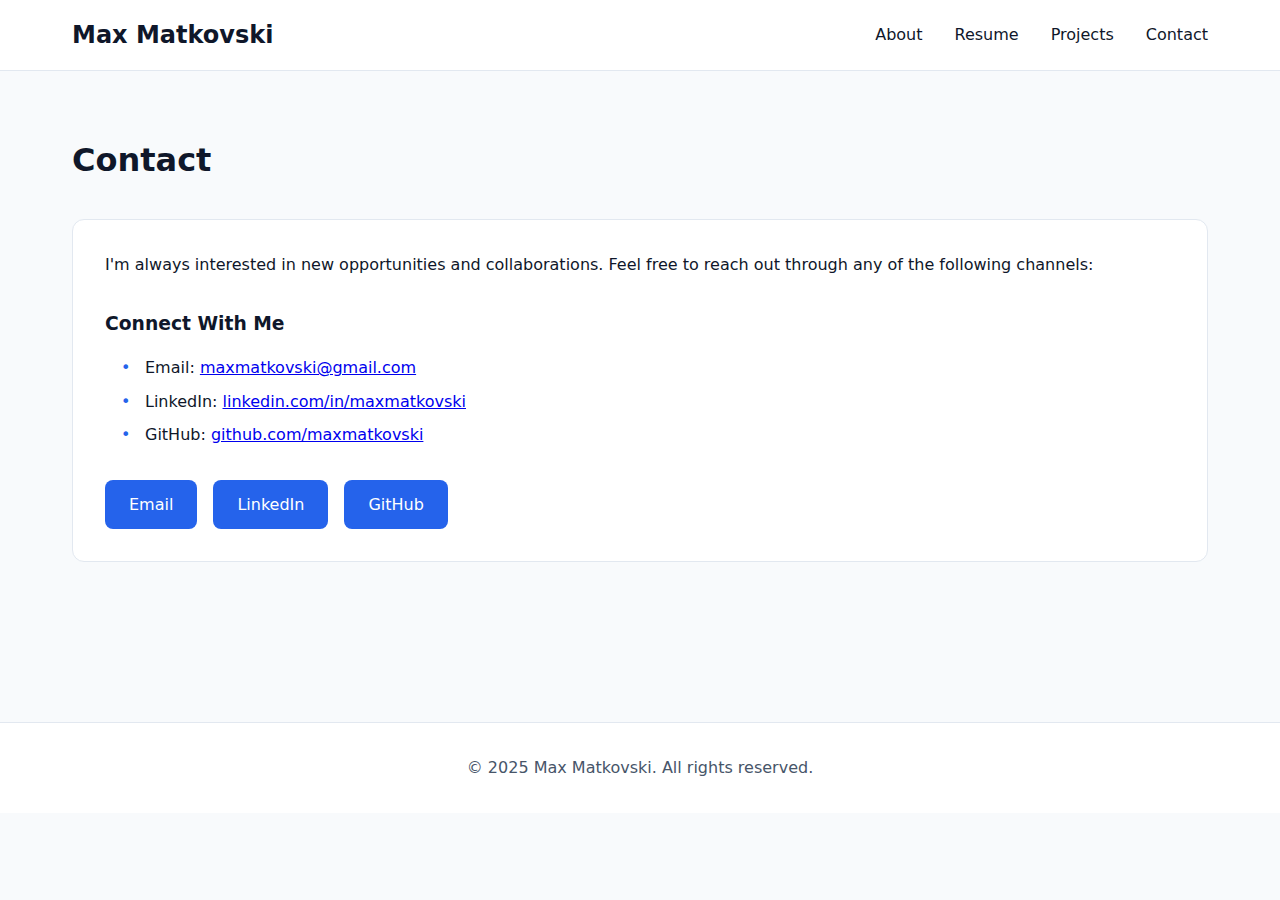
==== contact.html @ 69356f20 "add files" ====
<!DOCTYPE html>
<html lang="en">
<head>
    <meta charset="UTF-8">
    <meta name="viewport" content="width=device-width, initial-scale=1.0">
    <title>Max Matkovski - Contact</title>
    <link rel="stylesheet" href="css/style.css">
</head>
<body>
    <!-- Same nav structure as index.html -->
    <nav>
        <div class="container nav-content">
            <h2>Max Matkovski</h2>
            <div class="nav-links">
                <a href="index.html">About</a>
                <a href="resume.html">Resume</a>
                <a href="projects.html">Projects</a>
                <a href="contact.html">Contact</a>
            </div>
        </div>
    </nav>

    <main class="container">
        <section class="section">
            <h2 class="section-title">Contact</h2>
            <div class="card">
                <p>I'm always interested in new opportunities and collaborations. Feel free to reach out through any of the following channels:</p>
                
                <div style="margin-top: 2rem;">
                    <h3>Connect With Me</h3>
                    <ul class="project-features" style="margin-top: 1rem;">
                        <li>Email: <a href="mailto:maxmatkovski@gmail.com">maxmatkovski@gmail.com</a></li>
                        <li>LinkedIn: <a href="https://www.linkedin.com/in/maxmatkovski/" target="_blank">linkedin.com/in/maxmatkovski</a></li>
                        <li>GitHub: <a href="https://github.com/maxmatkovski" target="_blank">github.com/maxmatkovski</a></li>
                    </ul>
                </div>

                <div class="social-links" style="margin-top: 2rem;">
                    <a href="mailto:maxmatkovski@gmail.com" class="social-link">Email</a>
                    <a href="https://www.linkedin.com/in/maxmatkovski/" class="social-link" target="_blank">LinkedIn</a>
                    <a href="https://github.com/maxmatkovski" class="social-link" target="_blank">GitHub</a>
                </div>
            </div>
        </section>
    </main>

    <footer>
        <div class="container">
            <p>© 2025 Max Matkovski. All rights reserved.</p>
        </div>
    </footer>
</body>
</html>
---- css/style.css ----
/* Base styles and variables */
:root {
    --primary: #2563eb;
    --primary-dark: #1e40af;
    --secondary: #64748b;
    --accent: #3b82f6;
    --background: #f8fafc;
    --card-bg: #ffffff;
    --text: #0f172a;
    --text-light: #475569;
    --border: #e2e8f0;
}

/* Reset and base styles */
* {
    margin: 0;
    padding: 0;
    box-sizing: border-box;
}

body {
    font-family: system-ui, -apple-system, BlinkMacSystemFont, 'Segoe UI', sans-serif;
    background-color: var(--background);
    color: var(--text);
    line-height: 1.6;
}

/* Layout */
.container {
    max-width: 1200px;
    margin: 0 auto;
    padding: 0 2rem;
}

/* Navigation */
nav {
    background-color: var(--card-bg);
    border-bottom: 1px solid var(--border);
    padding: 1rem 0;
    position: sticky;
    top: 0;
    z-index: 100;
}

.nav-content {
    display: flex;
    justify-content: space-between;
    align-items: center;
}

.nav-links {
    display: flex;
    gap: 2rem;
}

.nav-links a {
    color: var(--text);
    text-decoration: none;
    font-weight: 500;
    transition: color 0.2s;
}

.nav-links a:hover {
    color: var(--primary);
}

/* Hero section */
.hero {
    padding: 6rem 0;
    background-color: var(--card-bg);
    border-bottom: 1px solid var(--border);
}

.hero-content {
    display: flex;
    align-items: center;
    gap: 3rem;
}

.hero-text {
    flex: 1;
}

.hero h1 {
    font-size: 3rem;
    margin-bottom: 1rem;
    color: var(--text);
}

.hero h2 {
    font-size: 1.5rem;
    color: var(--text-light);
    font-weight: 400;
    margin-bottom: 2rem;
}

/* Profile image */
.headshot-container {
    width: 250px;
    height: 250px;
    border-radius: 50%;
    overflow: hidden;
    border: 4px solid var(--primary);
    box-shadow: 0 4px 6px -1px rgba(0, 0, 0, 0.1);
    flex-shrink: 0;
}

.headshot {
    width: 100%;
    height: 100%;
    object-fit: cover;
}

/* Section styling */
.section {
    padding: 4rem 0;
}

.section-title {
    font-size: 2rem;
    margin-bottom: 2rem;
    color: var(--text);
}

/* Cards */
.card {
    background-color: var(--card-bg);
    border-radius: 0.75rem;
    padding: 2rem;
    margin-bottom: 2rem;
    border: 1px solid var(--border);
    transition: transform 0.2s, box-shadow 0.2s;
}

.card:hover {
    transform: translateY(-2px);
    box-shadow: 0 4px 6px -1px rgba(0, 0, 0, 0.1), 0 2px 4px -1px rgba(0, 0, 0, 0.06);
}

/* Project specific */
.project-image {
    width: 100%;
    max-height: 400px;
    object-fit: contain;
    border-radius: 0.5rem;
    margin: 1.5rem 0;
    background-color: #f8f9fa;
    padding: 1rem;
}

.tech-stack {
    display: flex;
    flex-wrap: wrap;
    gap: 0.5rem;
    margin: 1rem 0;
}

.tech-tag {
    background-color: var(--accent);
    color: white;
    padding: 0.25rem 0.75rem;
    border-radius: 1rem;
    font-size: 0.875rem;
}

.project-features {
    list-style: none;
    margin: 1rem 0;
    padding-left: 1rem;
}

.project-features li {
    margin-bottom: 0.5rem;
    position: relative;
    padding-left: 1.5rem;
}

.project-features li::before {
    content: "•";
    position: absolute;
    left: 0;
    color: var(--primary);
}

/* Buttons and links */
.btn {
    display: inline-block;
    padding: 0.75rem 1.5rem;
    background-color: var(--primary);
    color: white;
    text-decoration: none;
    border-radius: 0.5rem;
    font-weight: 500;
    transition: background-color 0.2s;
    margin-top: 1rem;
}

.btn:hover {
    background-color: var(--primary-dark);
}

.social-links {
    display: flex;
    gap: 1rem;
}

.social-link {
    display: inline-flex;
    align-items: center;
    padding: 0.75rem 1.5rem;
    background-color: var(--primary);
    color: white;
    text-decoration: none;
    border-radius: 0.5rem;
    font-weight: 500;
    transition: background-color 0.2s;
}

.social-link:hover {
    background-color: var(--primary-dark);
}

/* Footer */
footer {
    background-color: var(--card-bg);
    border-top: 1px solid var(--border);
    padding: 2rem 0;
    margin-top: 4rem;
    text-align: center;
    color: var(--text-light);
}

/* Responsive design */
@media (max-width: 768px) {
    .hero-content {
        flex-direction: column-reverse;
        text-align: center;
        gap: 2rem;
    }

    .headshot-container {
        width: 200px;
        height: 200px;
    }

    .social-links {
        justify-content: center;
    }

    .hero h1 {
        font-size: 2.5rem;
    }

    .hero h2 {
        font-size: 1.25rem;
    }
}
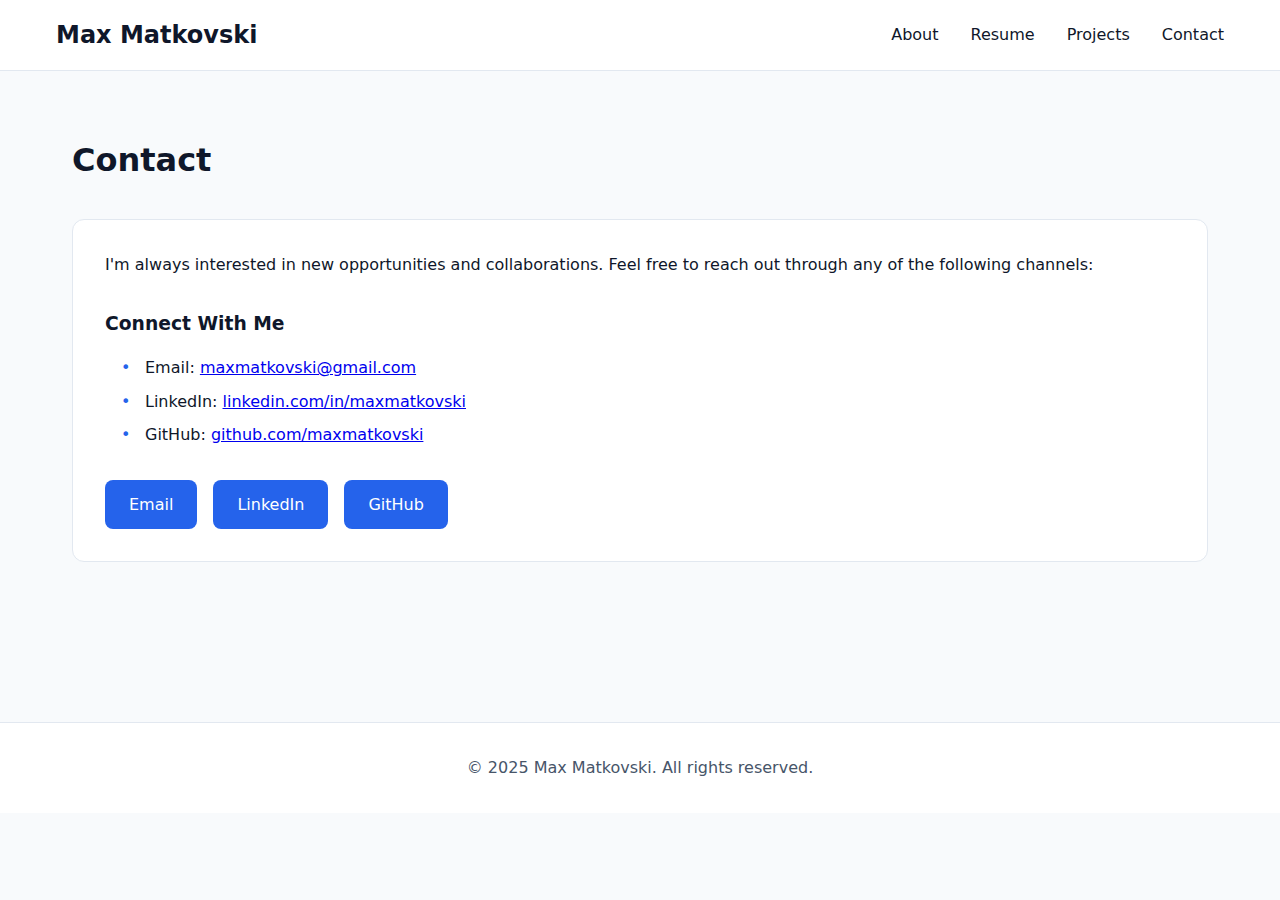
==== commit bab4ad7b: "add meta tags" ====
--- a/contact.html
+++ b/contact.html
@@ -2,6 +2,7 @@
 <html lang="en">
 <head>
     <meta charset="UTF-8">
+    <meta name="viewport" content="width=device-width, initial-scale=1.0, viewport-fit=cover">
     <meta name="viewport" content="width=device-width, initial-scale=1.0">
     <title>Max Matkovski - Contact</title>
     <link rel="stylesheet" href="css/style.css">
--- a/css/style.css
+++ b/css/style.css
@@ -137,7 +137,7 @@
     box-shadow: 0 4px 6px -1px rgba(0, 0, 0, 0.1), 0 2px 4px -1px rgba(0, 0, 0, 0.06);
 }
 
-/* Project specific */
+/* Project images */
 .project-image {
     width: 100%;
     max-height: 400px;
@@ -148,6 +148,7 @@
     padding: 1rem;
 }
 
+/* Tags and features */
 .tech-stack {
     display: flex;
     flex-wrap: wrap;
@@ -230,8 +231,75 @@
     color: var(--text-light);
 }
 
-/* Responsive design */
+/* PDF viewer styles */
+.pdf-container {
+    width: 100%;
+    height: 100vh;
+    padding: 2rem 0;
+}
+
+.pdf-viewer {
+    width: 100%;
+    height: 100%;
+    border: none;
+    box-shadow: 0 4px 6px -1px rgba(0, 0, 0, 0.1);
+    border-radius: 0.5rem;
+}
+
+.download-btn {
+    display: inline-block;
+    margin-bottom: 1rem;
+}
+
+/* Resume specific styles */
+.experience-header {
+    display: flex;
+    justify-content: space-between;
+    align-items: baseline;
+    margin-bottom: 0.5rem;
+}
+
+.experience-title {
+    font-size: 1.25rem;
+    font-weight: 600;
+    color: var(--text);
+    margin-bottom: 0.5rem;
+}
+
+.experience-company {
+    color: var(--primary);
+    font-weight: 500;
+}
+
+.experience-date {
+    color: var(--text-light);
+    font-size: 0.9rem;
+}
+
+.experience-location {
+    color: var(--text-light);
+    font-size: 0.9rem;
+    margin-bottom: 1rem;
+}
+
+/* Mobile optimization */
 @media (max-width: 768px) {
+    .container {
+        padding: 0 1rem;
+    }
+
+    .nav-content {
+        flex-direction: column;
+        gap: 1rem;
+        padding: 1rem 0;
+    }
+
+    .nav-links {
+        flex-wrap: wrap;
+        justify-content: center;
+        gap: 1rem;
+    }
+
     .hero-content {
         flex-direction: column-reverse;
         text-align: center;
@@ -243,15 +311,104 @@
         height: 200px;
     }
 
+    .hero h1 {
+        font-size: 2.5rem;
+    }
+
+    .hero h2 {
+        font-size: 1.25rem;
+    }
+
+    .card {
+        padding: 1.5rem;
+        margin-bottom: 1.5rem;
+    }
+
+    .project-image {
+        margin: 1rem 0;
+        max-height: 300px;
+    }
+
+    .tech-stack {
+        gap: 0.5rem;
+    }
+
+    .tech-tag {
+        font-size: 0.8rem;
+        padding: 0.2rem 0.6rem;
+    }
+
     .social-links {
         justify-content: center;
+        flex-direction: column;
+        gap: 0.75rem;
+    }
+
+    .social-link {
+        width: 100%;
+        justify-content: center;
+    }
+
+    .btn {
+        display: block;
+        text-align: center;
+        width: 100%;
+    }
+}
+
+/* iPhone specific */
+@media (max-width: 390px) {
+    .container {
+        padding: 0 0.75rem;
+    }
+
+    .hero {
+        padding: 3rem 0;
     }
 
     .hero h1 {
-        font-size: 2.5rem;
+        font-size: 2rem;
     }
 
     .hero h2 {
-        font-size: 1.25rem;
+        font-size: 1.1rem;
+    }
+
+    .section {
+        padding: 2rem 0;
+    }
+
+    .project-image {
+        max-height: 250px;
+    }
+
+    p {
+        font-size: 0.95rem;
+    }
+}
+
+/* Notched iPhone support */
+@supports (padding: max(0px)) {
+    .nav-content {
+        padding-left: max(1rem, env(safe-area-inset-left));
+        padding-right: max(1rem, env(safe-area-inset-right));
+    }
+
+    body {
+        padding-bottom: max(1rem, env(safe-area-inset-bottom));
+    }
+}
+
+/* Touch device optimization */
+@media (hover: none) {
+    .nav-links a,
+    .btn,
+    .social-link {
+        padding: 0.75rem 1rem;
+        min-height: 44px;
+    }
+    
+    .tech-tag {
+        padding: 0.4rem 0.8rem;
     }
 }